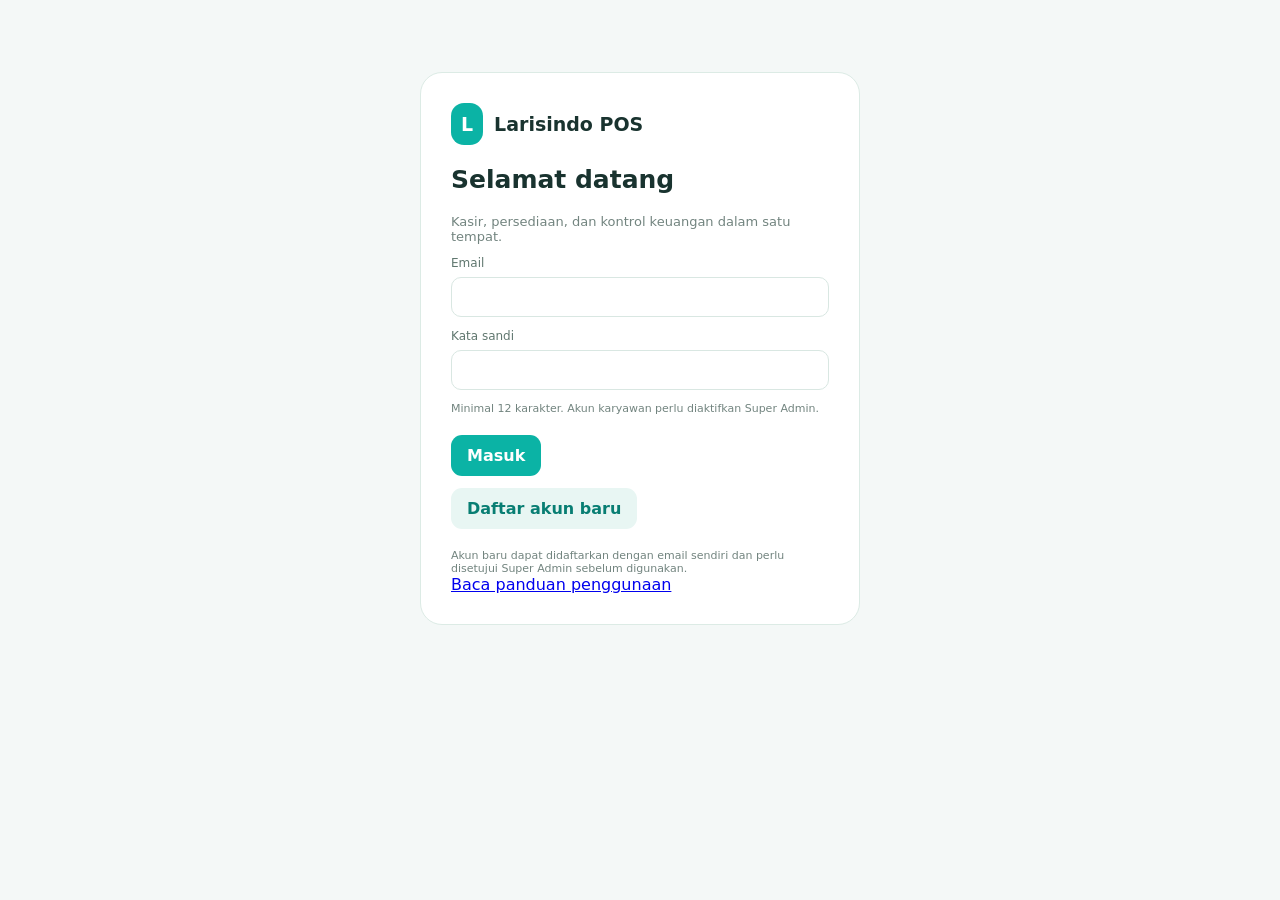
==== public/index.html @ f3127ff5 "Restore reliable native dropdown functionality across POS" ====
<!doctype html><html lang="id"><head><meta charset="utf-8"><meta name="viewport" content="width=device-width,initial-scale=1,viewport-fit=cover"><meta name="theme-color" content="#0bb3a5"><meta name="application-name" content="Larisindo POS"><meta name="mobile-web-app-capable" content="yes"><meta name="apple-mobile-web-app-capable" content="yes"><meta name="apple-mobile-web-app-status-bar-style" content="default"><link rel="manifest" href="/manifest.webmanifest"><link rel="icon" type="image/svg+xml" href="/icon.svg"><link rel="apple-touch-icon" href="/icon.svg"><title>Larisindo POS</title><link rel="stylesheet" href="/style.css"></head><body>
<div id="auth" class="login"><div class="brand"><span class="logo">L</span>Larisindo POS</div><h1>Selamat datang</h1><p>Kasir, persediaan, dan kontrol keuangan dalam satu tempat.</p><form id="authForm"><label class="field">Email<input id="email" type="email" autocomplete="username" required></label><label class="field">Kata sandi<input id="password" type="password" autocomplete="current-password" minlength="12" required></label><p class="small">Minimal 12 karakter. Akun karyawan perlu diaktifkan Super Admin.</p><div id="authError" hidden class="error"></div><div id="authSuccess" hidden class="notice"></div><div class="actions" style="margin-top:20px"><button class="btn" type="submit">Masuk</button></div></form><div class="actions" style="margin-top:12px"><button type="button" class="btn secondary" id="showRegister">Daftar akun baru</button><button type="button" class="btn secondary" id="showLogin" hidden>Kembali ke masuk</button></div><form id="registerForm" hidden style="margin-top:18px"><label class="field">Nama lengkap<input id="registerName" type="text" minlength="2" maxlength="120" autocomplete="name" required></label><label class="field">Email<input id="registerEmail" type="email" autocomplete="email" required></label><label class="field">Kata sandi<input id="registerPassword" type="password" minlength="12" autocomplete="new-password" required></label><label class="field">Ulangi kata sandi<input id="registerConfirm" type="password" minlength="12" autocomplete="new-password" required></label><p class="small">Minimal 12 karakter. Verifikasi email terlebih dahulu. Akun baru memerlukan persetujuan Super Admin.</p><button type="submit" class="btn">Buat akun</button></form><p class="small" style="margin-top:20px">Akun baru dapat didaftarkan dengan email sendiri dan perlu disetujui Super Admin sebelum digunakan.</p><a href="/panduan.html">Baca panduan penggunaan</a></div>
<div id="shell" hidden><header><div class="brand"><span class="logo">L</span><div>Larisindo POS<span class="tag" id="identity"></span></div></div><div class="actions"><button class="btn secondary" id="refresh">Segarkan</button><button class="btn secondary" id="logout">Keluar</button></div></header><div class="layout"><aside id="side"></aside><main id="content"></main></div></div>
<dialog id="dialog"><h2 id="dialogTitle"></h2><form id="dialogForm"><div id="dialogBody"></div><div id="dialogError" class="error" hidden></div><div class="actions" style="margin-top:20px"><button class="btn" id="save" type="submit">Simpan</button><button class="btn secondary" type="button" id="cancel">Batal</button></div></form></dialog><div id="toast" hidden role="status"></div><script type="module" src="/app.js"></script><script>if("serviceWorker" in navigator){window.addEventListener("load",()=>navigator.serviceWorker.register("/sw.js").catch(()=>{}))}</script></body></html>
---- style.css ----
:root{font-family:Inter,system-ui,-apple-system,'Segoe UI',sans-serif;color:#19332f;background:#f4f8f7}*{box-sizing:border-box}body{margin:0}button,input,select{font:inherit}button{cursor:pointer}header{height:70px;background:#fff;border-bottom:1px solid #e4eeeb;display:flex;align-items:center;justify-content:space-between;padding:0 24px;position:sticky;top:0;z-index:5}.brand{display:flex;gap:11px;align-items:center;font-size:19px;font-weight:800}.logo{background:#0bb3a5;color:#fff;border-radius:13px;padding:10px}.tag{color:#5e7c76;font-size:12px;font-weight:500}.layout{display:flex;min-height:calc(100vh - 70px)}aside{width:230px;background:white;border-right:1px solid #e4eeeb;padding:18px 12px;flex-shrink:0}.nav{width:100%;border:0;background:transparent;text-align:left;padding:13px 14px;border-radius:12px;margin:3px 0;color:#56736d}.nav.active{background:#e1f8f4;color:#087e73;font-weight:750}main{padding:26px;flex:1;min-width:0;max-width:1500px;margin:auto}.top{display:flex;align-items:center;justify-content:space-between;gap:12px;flex-wrap:wrap;margin-bottom:22px}h1{font-size:25px;margin:0 0 6px}h2{font-size:17px;margin:0 0 15px}p{margin:0;color:#72847f;font-size:13px}.chip{padding:8px 12px;background:#e4f7ef;color:#137e62;border-radius:30px;font-size:12px;font-weight:700}.cards{display:grid;grid-template-columns:repeat(4,minmax(0,1fr));gap:15px;margin-bottom:18px}.card,.panel{background:white;border:1px solid #e4eeeb;border-radius:17px;padding:19px;box-shadow:0 2px 10px #184b3710}.metric{font-size:25px;font-weight:800;margin-top:12px}.muted{color:#748882;font-size:12px}.two{display:grid;grid-template-columns:1.25fr 1fr;gap:16px}.btn{border:0;border-radius:11px;padding:11px 16px;background:#0bb3a5;color:white;font-weight:700}.btn.secondary{background:#e8f6f3;color:#087e73}.btn.danger{background:#fff0ee;color:#b53f31}.btn:disabled{opacity:.4;cursor:not-allowed}.actions{display:flex;gap:8px;flex-wrap:wrap}table{border-collapse:collapse;width:100%;font-size:13px}td,th{padding:12px 9px;text-align:left;border-bottom:1px solid #edf2ef}th{color:#7b9089;font-size:11px;text-transform:uppercase}input,select{width:100%;border:1px solid #d9e7e2;padding:12px;border-radius:10px;background:white;min-width:0}.field{display:grid;gap:7px;font-size:12px;color:#60776f}.formgrid{display:grid;grid-template-columns:repeat(2,minmax(0,1fr));gap:12px}.pos{display:grid;grid-template-columns:minmax(0,1.4fr) minmax(290px,.8fr);gap:16px}.products{display:grid;grid-template-columns:repeat(2,minmax(0,1fr));gap:10px;margin-top:15px}.product{background:#fff;border:1px solid #dfece7;border-radius:12px;padding:14px;text-align:left}.product:hover{border-color:#0bb3a5}.product strong{display:block;margin-bottom:8px}.price{color:#0a9486;font-weight:800}.cartline{display:flex;justify-content:space-between;gap:10px;padding:11px 0;border-bottom:1px solid #edf2ef}.total{display:flex;justify-content:space-between;align-items:center;margin:18px 0;font-size:21px;font-weight:800}.small{font-size:11px}.notice{background:#fff7e5;padding:13px;border-radius:10px;color:#906d24;font-size:12px;margin:12px 0}.hidden{display:none!important}.status{display:inline-block;padding:5px 9px;border-radius:20px;background:#e6f7f0;color:#13845d;font-size:11px}.footer{font-size:11px;color:#90a29c;text-align:center;margin-top:24px}.mobile-nav{display:none}dialog{border:0;border-radius:18px;padding:24px;max-width:450px;width:calc(100% - 30px);box-shadow:0 15px 60px #0b28283d}dialog::backdrop{background:#102a2780}@media(max-width:900px){.cards{grid-template-columns:repeat(2,1fr)}.two,.pos{grid-template-columns:1fr}aside{width:190px}}@media(max-width:650px){header{height:60px;padding:0 15px}aside{display:none}main{padding:16px 12px 85px}.cards{gap:9px}.card,.panel{padding:14px}.metric{font-size:20px}.mobile-nav{display:flex;position:fixed;bottom:0;left:0;right:0;background:white;border-top:1px solid #e4eeeb;z-index:5;justify-content:space-around;padding:7px 2px max(8px,env(safe-area-inset-bottom))}.mobile-nav button{border:0;background:none;color:#6e817b;font-size:11px;padding:8px}.mobile-nav button.active{color:#0b9c90;font-weight:800}.products{grid-template-columns:repeat(2,1fr)}h1{font-size:21px}.formgrid{grid-template-columns:1fr}}
 .thumb{width:44px;height:44px;object-fit:cover;border-radius:9px}dialog{max-width:min(720px,95vw);max-height:90vh;overflow:auto} .panel table{min-width:620px} 
[hidden]{display:none!important}.login{max-width:440px;margin:8vh auto;padding:30px;background:#fff;border:1px solid #dcebe5;border-radius:22px}.login h1{margin:20px 0}.field{margin:12px 0}button:disabled{opacity:.55;cursor:wait}.error{background:#fff0ec;color:#9d2a20;padding:14px;border-radius:10px;white-space:pre-wrap}.ok{background:#e1f8ef;color:#186049;padding:12px;border-radius:10px}.row{display:flex;gap:12px;flex-wrap:wrap;align-items:center}.row>*{flex:1}.muted{color:#637b73}.tag{display:block}.badge{font-size:11px;border-radius:8px;background:#e1f5ee;padding:4px 8px}.actions{flex-wrap:wrap}.cartqty{width:80px}dialog{max-width:min(700px,95vw);width:600px;max-height:90vh;border:0;border-radius:18px;padding:24px}dialog::backdrop{background:#142c2866}dialog form{overflow:auto}main{align-self:flex-start;margin:0 auto}#toast{position:fixed;bottom:30px;left:50%;transform:translateX(-50%);padding:14px 22px;border-radius:12px;background:#183d35;color:white;z-index:99;max-width:95vw}.noprint{display:block}@media print{header,aside,#bottom,.noprint,dialog,#toast{display:none!important}main{padding:0}.layout{display:block}.panel{border:0;box-shadow:none}body{background:white}}@media(max-width:850px){aside{display:block;width:100%;overflow:auto;white-space:nowrap;padding:8px}.layout{display:block}aside .nav{display:inline-block;width:auto;padding:12px}.pos{display:block}.products{grid-template-columns:repeat(2,1fr)}header{padding:10px 14px;height:auto;min-height:72px;gap:10px}.brand{font-size:16px}.tag{font-size:10px}main{padding:16px;padding-bottom:60px}.cards{grid-template-columns:repeat(2,1fr)}.login{margin:25px 12px}table{min-width:560px}.formgrid{grid-template-columns:1fr 1fr}}
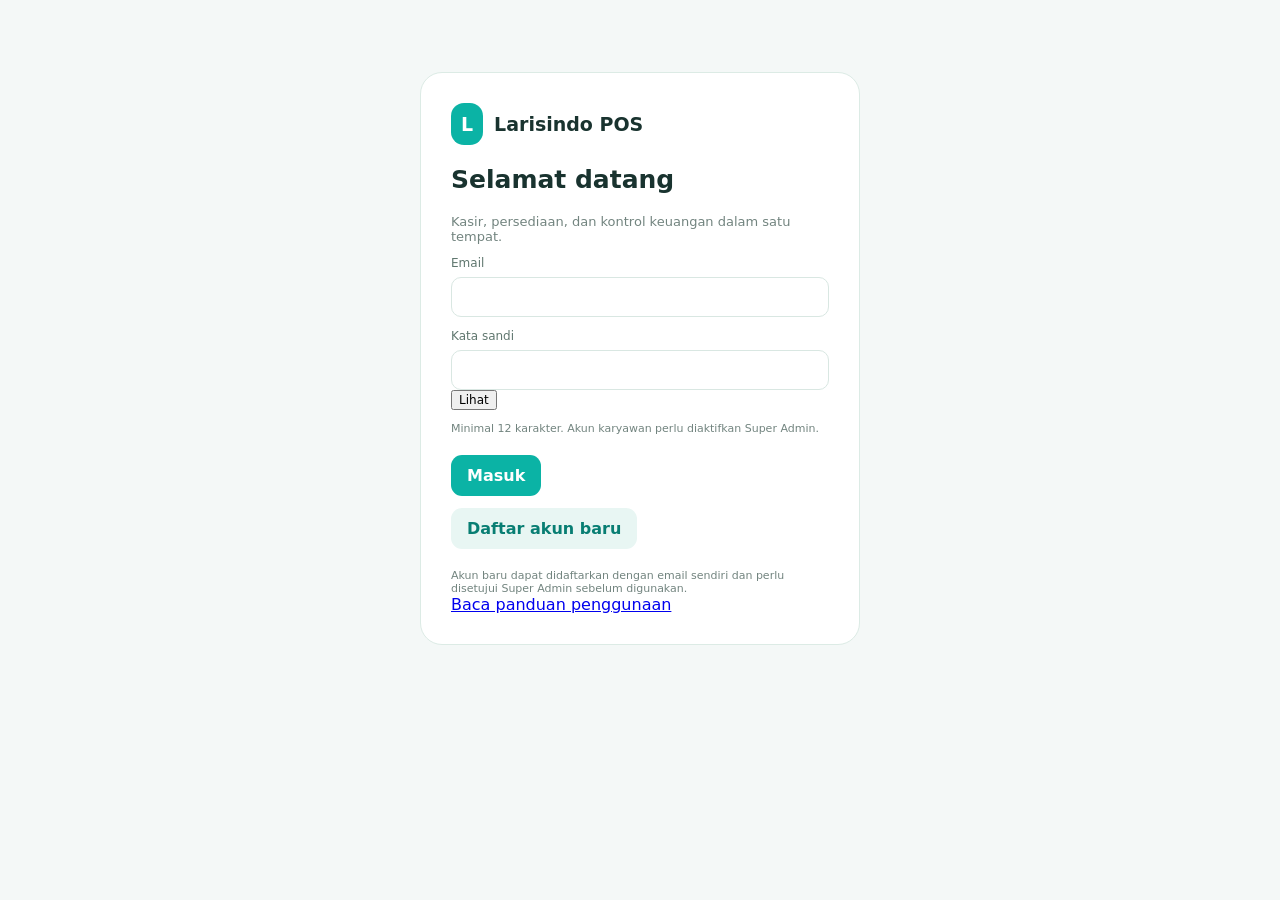
==== commit 167a6768: "Add show-hide password buttons to login and registration forms" ====
--- a/public/index.html
+++ b/public/index.html
@@ -1,4 +1,4 @@
-<!doctype html><html lang="id"><head><meta charset="utf-8"><meta name="viewport" content="width=device-width,initial-scale=1,viewport-fit=cover"><meta name="theme-color" content="#0bb3a5"><meta name="application-name" content="Larisindo POS"><meta name="mobile-web-app-capable" content="yes"><meta name="apple-mobile-web-app-capable" content="yes"><meta name="apple-mobile-web-app-status-bar-style" content="default"><link rel="manifest" href="/manifest.webmanifest"><link rel="icon" type="image/svg+xml" href="/icon.svg"><link rel="apple-touch-icon" href="/icon.svg"><title>Larisindo POS</title><link rel="stylesheet" href="/style.css"></head><body>
-<div id="auth" class="login"><div class="brand"><span class="logo">L</span>Larisindo POS</div><h1>Selamat datang</h1><p>Kasir, persediaan, dan kontrol keuangan dalam satu tempat.</p><form id="authForm"><label class="field">Email<input id="email" type="email" autocomplete="username" required></label><label class="field">Kata sandi<input id="password" type="password" autocomplete="current-password" minlength="12" required></label><p class="small">Minimal 12 karakter. Akun karyawan perlu diaktifkan Super Admin.</p><div id="authError" hidden class="error"></div><div id="authSuccess" hidden class="notice"></div><div class="actions" style="margin-top:20px"><button class="btn" type="submit">Masuk</button></div></form><div class="actions" style="margin-top:12px"><button type="button" class="btn secondary" id="showRegister">Daftar akun baru</button><button type="button" class="btn secondary" id="showLogin" hidden>Kembali ke masuk</button></div><form id="registerForm" hidden style="margin-top:18px"><label class="field">Nama lengkap<input id="registerName" type="text" minlength="2" maxlength="120" autocomplete="name" required></label><label class="field">Email<input id="registerEmail" type="email" autocomplete="email" required></label><label class="field">Kata sandi<input id="registerPassword" type="password" minlength="12" autocomplete="new-password" required></label><label class="field">Ulangi kata sandi<input id="registerConfirm" type="password" minlength="12" autocomplete="new-password" required></label><p class="small">Minimal 12 karakter. Verifikasi email terlebih dahulu. Akun baru memerlukan persetujuan Super Admin.</p><button type="submit" class="btn">Buat akun</button></form><p class="small" style="margin-top:20px">Akun baru dapat didaftarkan dengan email sendiri dan perlu disetujui Super Admin sebelum digunakan.</p><a href="/panduan.html">Baca panduan penggunaan</a></div>
-<div id="shell" hidden><header><div class="brand"><span class="logo">L</span><div>Larisindo POS<span class="tag" id="identity"></span></div></div><div class="actions"><button class="btn secondary" id="refresh">Segarkan</button><button class="btn secondary" id="logout">Keluar</button></div></header><div class="layout"><aside id="side"></aside><main id="content"></main></div></div>
-<dialog id="dialog"><h2 id="dialogTitle"></h2><form id="dialogForm"><div id="dialogBody"></div><div id="dialogError" class="error" hidden></div><div class="actions" style="margin-top:20px"><button class="btn" id="save" type="submit">Simpan</button><button class="btn secondary" type="button" id="cancel">Batal</button></div></form></dialog><div id="toast" hidden role="status"></div><script type="module" src="/app.js"></script><script>if("serviceWorker" in navigator){window.addEventListener("load",()=>navigator.serviceWorker.register("/sw.js").catch(()=>{}))}</script></body></html>
+<!doctype html><html lang="id"><head><meta charset="utf-8"><meta name="viewport" content="width=device-width,initial-scale=1,viewport-fit=cover"><meta name="theme-color" content="#0bb3a5"><meta name="application-name" content="Larisindo POS"><meta name="mobile-web-app-capable" content="yes"><meta name="apple-mobile-web-app-capable" content="yes"><meta name="apple-mobile-web-app-status-bar-style" content="default"><link id="appManifest" rel="manifest" href="/manifest.webmanifest"><script>if(new URLSearchParams(location.search).get("kasir_app")==="1"){document.getElementById("appManifest").href="/kasir.webmanifest";document.title="Larisindo Kasir"}</script><link rel="icon" type="image/svg+xml" href="/icon.svg"><link rel="apple-touch-icon" href="/icon.svg"><title>Larisindo POS</title><link rel="stylesheet" href="/style.css"></head><body>
+<div id="auth" class="login"><div class="brand"><span class="logo">L</span>Larisindo POS</div><h1>Selamat datang</h1><p>Kasir, persediaan, dan kontrol keuangan dalam satu tempat.</p><form id="authForm"><label class="field">Email<input id="email" type="email" autocomplete="username" required></label><label class="field">Kata sandi<span class="password-visibility-wrap"><input id="password" type="password" autocomplete="current-password" minlength="12" required><button type="button" class="password-visibility-toggle" aria-label="Tampilkan kata sandi" aria-pressed="false" title="Lihat kata sandi">Lihat</button></span></label><p class="small">Minimal 12 karakter. Akun karyawan perlu diaktifkan Super Admin.</p><div id="authError" hidden class="error"></div><div id="authSuccess" hidden class="notice"></div><div class="actions" style="margin-top:20px"><button class="btn" type="submit">Masuk</button></div></form><div class="actions" style="margin-top:12px"><button type="button" class="btn secondary" id="showRegister">Daftar akun baru</button><button type="button" class="btn secondary" id="showLogin" hidden>Kembali ke masuk</button></div><form id="registerForm" hidden style="margin-top:18px"><label class="field">Nama lengkap<input id="registerName" type="text" minlength="2" maxlength="120" autocomplete="name" required></label><label class="field">Email<input id="registerEmail" type="email" autocomplete="email" required></label><label class="field">Kata sandi<span class="password-visibility-wrap"><input id="registerPassword" type="password" minlength="12" autocomplete="new-password" required><button type="button" class="password-visibility-toggle" aria-label="Tampilkan kata sandi" aria-pressed="false" title="Lihat kata sandi">Lihat</button></span></label><label class="field">Ulangi kata sandi<span class="password-visibility-wrap"><input id="registerConfirm" type="password" minlength="12" autocomplete="new-password" required><button type="button" class="password-visibility-toggle" aria-label="Tampilkan kata sandi" aria-pressed="false" title="Lihat kata sandi">Lihat</button></span></label><p class="small">Minimal 12 karakter. Verifikasi email terlebih dahulu. Akun baru memerlukan persetujuan Super Admin.</p><button type="submit" class="btn">Buat akun</button></form><p class="small" style="margin-top:20px">Akun baru dapat didaftarkan dengan email sendiri dan perlu disetujui Super Admin sebelum digunakan.</p><a href="/panduan.html">Baca panduan penggunaan</a></div>
+<div id="shell" hidden><header><div class="brand"><span class="logo">L</span><div>Larisindo POS<span class="tag" id="identity"></span></div></div><div class="actions"><button class="btn secondary" id="installCashierApp" hidden type="button">⬇ Pasang Kasir</button><button class="btn secondary" id="refresh">Segarkan</button><button class="btn secondary" id="logout">Keluar</button></div></header><div class="layout"><aside id="side"></aside><main id="content"></main></div></div>
+<dialog id="dialog"><h2 id="dialogTitle"></h2><form id="dialogForm"><div id="dialogBody"></div><div id="dialogError" class="error" hidden></div><div class="actions" style="margin-top:20px"><button class="btn" id="save" type="submit">Simpan</button><button class="btn secondary" type="button" id="cancel">Batal</button></div></form></dialog><div id="toast" hidden role="status"></div><script defer src="/pretty-select.js"></script><script defer src="/password-visibility.js"></script><script type="module" src="/app.js"></script><script>if("serviceWorker" in navigator){window.addEventListener("load",()=>navigator.serviceWorker.register("/sw.js").catch(()=>{}))}</script></body></html>
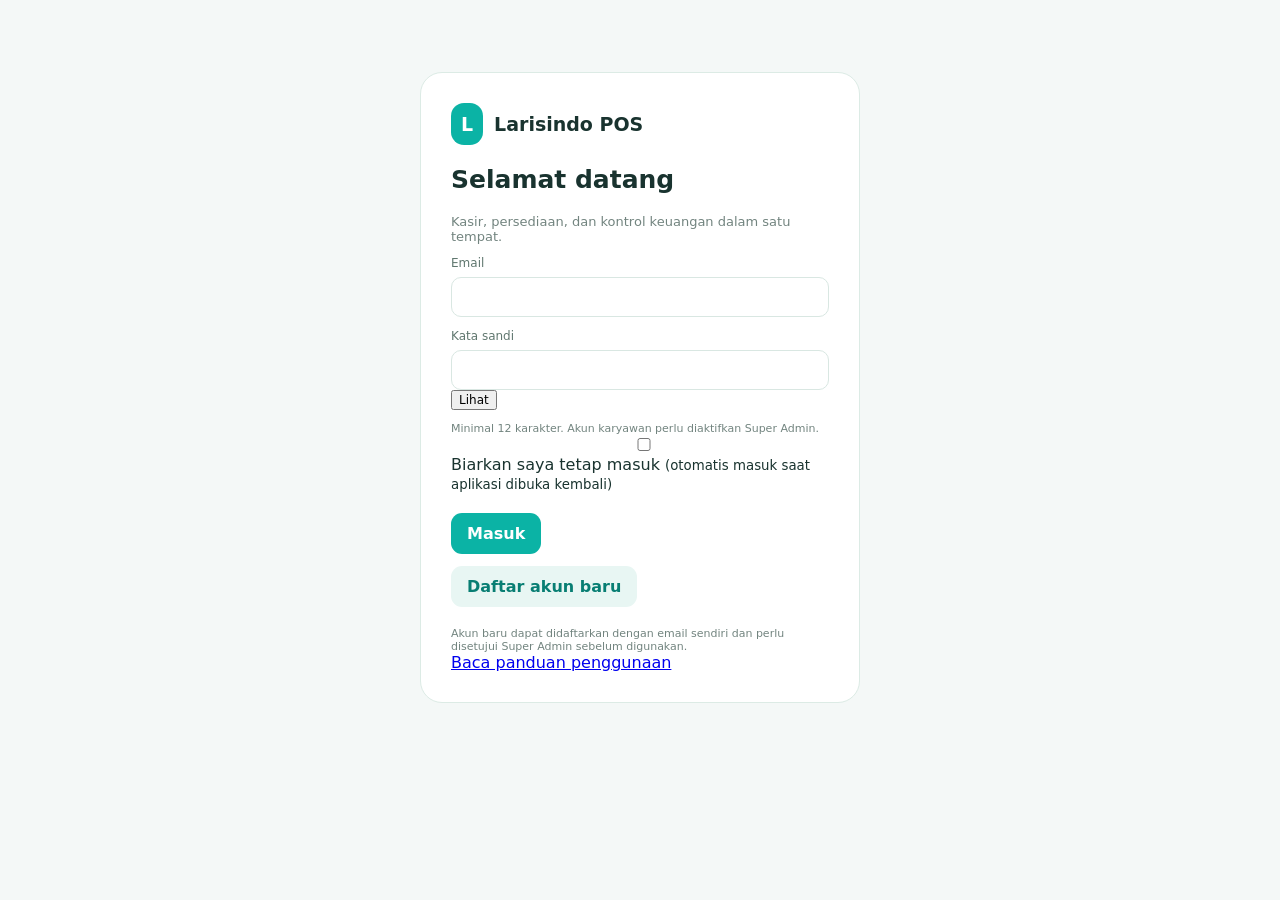
==== commit 8d50f499: "Add optional remember-me checkbox to POS sign-in" ====
--- a/public/index.html
+++ b/public/index.html
@@ -1,4 +1,4 @@
 <!doctype html><html lang="id"><head><meta charset="utf-8"><meta name="viewport" content="width=device-width,initial-scale=1,viewport-fit=cover"><meta name="theme-color" content="#0bb3a5"><meta name="application-name" content="Larisindo POS"><meta name="mobile-web-app-capable" content="yes"><meta name="apple-mobile-web-app-capable" content="yes"><meta name="apple-mobile-web-app-status-bar-style" content="default"><link id="appManifest" rel="manifest" href="/manifest.webmanifest"><script>if(new URLSearchParams(location.search).get("kasir_app")==="1"){document.getElementById("appManifest").href="/kasir.webmanifest";document.title="Larisindo Kasir"}</script><link rel="icon" type="image/svg+xml" href="/icon.svg"><link rel="apple-touch-icon" href="/icon.svg"><title>Larisindo POS</title><link rel="stylesheet" href="/style.css"></head><body>
-<div id="auth" class="login"><div class="brand"><span class="logo">L</span>Larisindo POS</div><h1>Selamat datang</h1><p>Kasir, persediaan, dan kontrol keuangan dalam satu tempat.</p><form id="authForm"><label class="field">Email<input id="email" type="email" autocomplete="username" required></label><label class="field">Kata sandi<span class="password-visibility-wrap"><input id="password" type="password" autocomplete="current-password" minlength="12" required><button type="button" class="password-visibility-toggle" aria-label="Tampilkan kata sandi" aria-pressed="false" title="Lihat kata sandi">Lihat</button></span></label><p class="small">Minimal 12 karakter. Akun karyawan perlu diaktifkan Super Admin.</p><div id="authError" hidden class="error"></div><div id="authSuccess" hidden class="notice"></div><div class="actions" style="margin-top:20px"><button class="btn" type="submit">Masuk</button></div></form><div class="actions" style="margin-top:12px"><button type="button" class="btn secondary" id="showRegister">Daftar akun baru</button><button type="button" class="btn secondary" id="showLogin" hidden>Kembali ke masuk</button></div><form id="registerForm" hidden style="margin-top:18px"><label class="field">Nama lengkap<input id="registerName" type="text" minlength="2" maxlength="120" autocomplete="name" required></label><label class="field">Email<input id="registerEmail" type="email" autocomplete="email" required></label><label class="field">Kata sandi<span class="password-visibility-wrap"><input id="registerPassword" type="password" minlength="12" autocomplete="new-password" required><button type="button" class="password-visibility-toggle" aria-label="Tampilkan kata sandi" aria-pressed="false" title="Lihat kata sandi">Lihat</button></span></label><label class="field">Ulangi kata sandi<span class="password-visibility-wrap"><input id="registerConfirm" type="password" minlength="12" autocomplete="new-password" required><button type="button" class="password-visibility-toggle" aria-label="Tampilkan kata sandi" aria-pressed="false" title="Lihat kata sandi">Lihat</button></span></label><p class="small">Minimal 12 karakter. Verifikasi email terlebih dahulu. Akun baru memerlukan persetujuan Super Admin.</p><button type="submit" class="btn">Buat akun</button></form><p class="small" style="margin-top:20px">Akun baru dapat didaftarkan dengan email sendiri dan perlu disetujui Super Admin sebelum digunakan.</p><a href="/panduan.html">Baca panduan penggunaan</a></div>
+<div id="auth" class="login"><div class="brand"><span class="logo">L</span>Larisindo POS</div><h1>Selamat datang</h1><p>Kasir, persediaan, dan kontrol keuangan dalam satu tempat.</p><form id="authForm"><label class="field">Email<input id="email" type="email" autocomplete="username" required></label><label class="field">Kata sandi<span class="password-visibility-wrap"><input id="password" type="password" autocomplete="current-password" minlength="12" required><button type="button" class="password-visibility-toggle" aria-label="Tampilkan kata sandi" aria-pressed="false" title="Lihat kata sandi">Lihat</button></span></label><p class="small">Minimal 12 karakter. Akun karyawan perlu diaktifkan Super Admin.</p><label class="remember-login"><input id="rememberLogin" type="checkbox"><span>Biarkan saya tetap masuk <small>(otomatis masuk saat aplikasi dibuka kembali)</small></span></label><div id="authError" hidden class="error"></div><div id="authSuccess" hidden class="notice"></div><div class="actions" style="margin-top:20px"><button class="btn" type="submit">Masuk</button></div></form><div class="actions" style="margin-top:12px"><button type="button" class="btn secondary" id="showRegister">Daftar akun baru</button><button type="button" class="btn secondary" id="showLogin" hidden>Kembali ke masuk</button></div><form id="registerForm" hidden style="margin-top:18px"><label class="field">Nama lengkap<input id="registerName" type="text" minlength="2" maxlength="120" autocomplete="name" required></label><label class="field">Email<input id="registerEmail" type="email" autocomplete="email" required></label><label class="field">Kata sandi<span class="password-visibility-wrap"><input id="registerPassword" type="password" minlength="12" autocomplete="new-password" required><button type="button" class="password-visibility-toggle" aria-label="Tampilkan kata sandi" aria-pressed="false" title="Lihat kata sandi">Lihat</button></span></label><label class="field">Ulangi kata sandi<span class="password-visibility-wrap"><input id="registerConfirm" type="password" minlength="12" autocomplete="new-password" required><button type="button" class="password-visibility-toggle" aria-label="Tampilkan kata sandi" aria-pressed="false" title="Lihat kata sandi">Lihat</button></span></label><p class="small">Minimal 12 karakter. Verifikasi email terlebih dahulu. Akun baru memerlukan persetujuan Super Admin.</p><button type="submit" class="btn">Buat akun</button></form><p class="small" style="margin-top:20px">Akun baru dapat didaftarkan dengan email sendiri dan perlu disetujui Super Admin sebelum digunakan.</p><a href="/panduan.html">Baca panduan penggunaan</a></div>
 <div id="shell" hidden><header><div class="brand"><span class="logo">L</span><div>Larisindo POS<span class="tag" id="identity"></span></div></div><div class="actions"><button class="btn secondary" id="installCashierApp" hidden type="button">⬇ Pasang Kasir</button><button class="btn secondary" id="refresh">Segarkan</button><button class="btn secondary" id="logout">Keluar</button></div></header><div class="layout"><aside id="side"></aside><main id="content"></main></div></div>
 <dialog id="dialog"><h2 id="dialogTitle"></h2><form id="dialogForm"><div id="dialogBody"></div><div id="dialogError" class="error" hidden></div><div class="actions" style="margin-top:20px"><button class="btn" id="save" type="submit">Simpan</button><button class="btn secondary" type="button" id="cancel">Batal</button></div></form></dialog><div id="toast" hidden role="status"></div><script defer src="/pretty-select.js"></script><script defer src="/password-visibility.js"></script><script type="module" src="/app.js"></script><script>if("serviceWorker" in navigator){window.addEventListener("load",()=>navigator.serviceWorker.register("/sw.js").catch(()=>{}))}</script></body></html>
